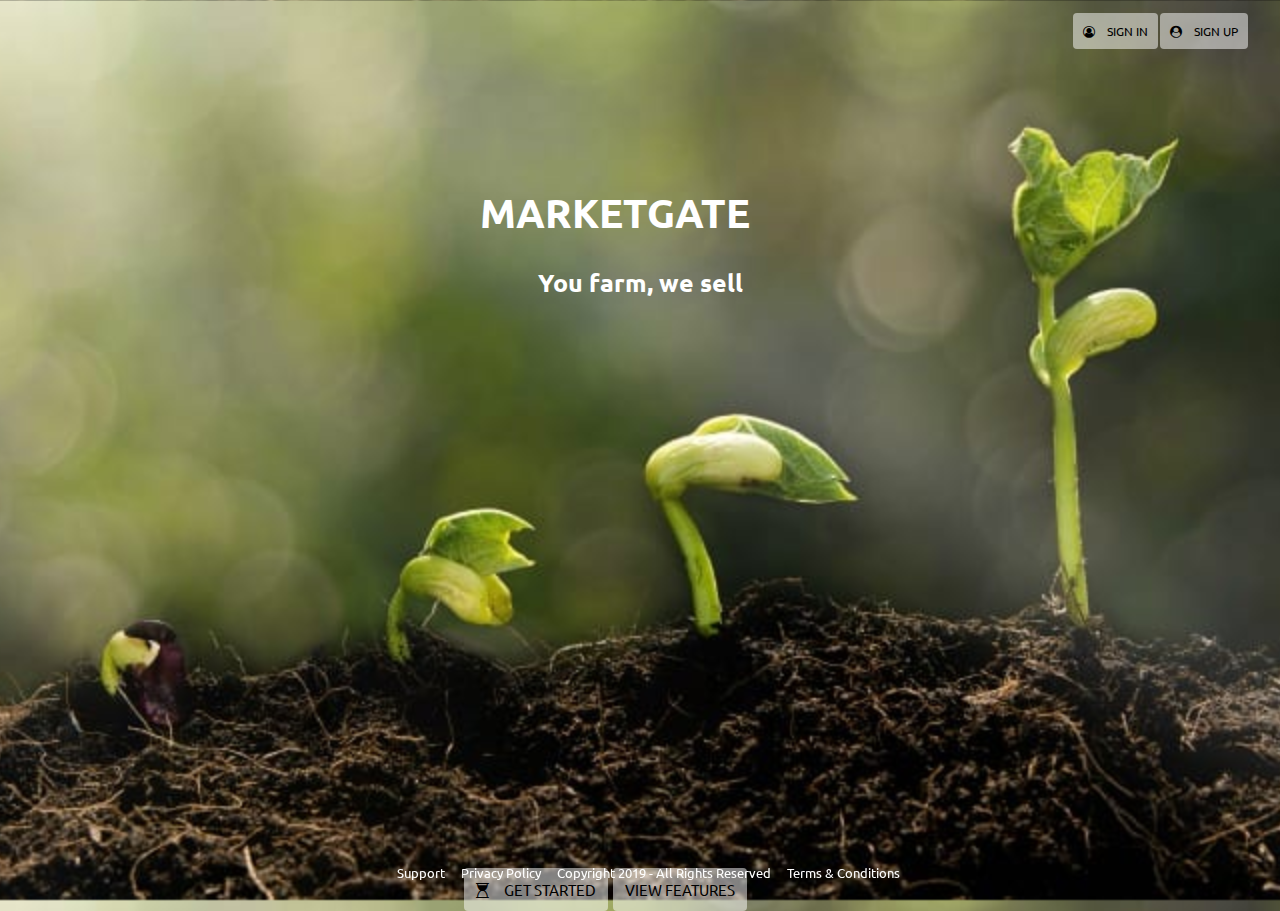
==== index.html @ 3963a67e "Add files via upload" ====
<DOCTYPE html>
<title></title>
<header>
<link rel="stylesheet" href="https://cdnjs.cloudflare.com/ajax/libs/font-awesome/4.7.0/css/font-awesome.min.css">
<link rel="stylesheet" type="text/css" href="//fonts.googleapis.com/css?family=Ubuntu" />
</header>
<style>
body {
    background-position: center;
    background-size: cover;
    background-image: url("background.jpg");
    max-height: 100%;
    color:white;
}
button{
  font-family: "Ubuntu";
  font-size: 12px;
  background-color: rgba(255,255,255, 0.5);
  border: none;
  color: black;
  padding: 10px 10px;
  border-radius: 4px;
}
button:hover {
background-color: rgba(0, 0, 0, 0.5);
color: white;
}
#footer{
  font-family:'Ubuntu';
  bottom: 19px;
  font-size:13px;
  width: 100%;
  position:fixed;
  text-align:center;
}
#footer a{
  text-decoration: none;
  color: white;
}
#footer a:hover{
  color: green;
}
</style>
<body>
<a href="signin.html"><button style="margin: -20px -50px; diplay:inline; position:relative; top: 14px; left:88.2%;"><i class="fa fa-user-circle-o"></i>&emsp;SIGN IN</button></a>
<a href="signup.html"><button style="margin: -20px -50px; diplay:inline; position:relative; top: 14px; left:96%;"><i class="fa fa-user-circle"></i>&emsp;SIGN UP</button></a>
<h1 style="text-align:center; font-family:'Ubuntu'; font-size:40px;  margin-top: 160px; "><strong>MARKETGATE  &emsp;</strong></h1>
<h1 style="text-align:center; font-family:'Ubuntu'; font-size: 25px;">You farm, we sell</h1>
<br><br>
<a href="signup.html" title="Create an account and test your next big project using Marketgate"><button style="font-size: 15px; padding: 12px 12px; margin: -20px -50px;  position:relative; top:60%; left:40%; "><i class="fa fa-hourglass-start fa-spin"></i>&emsp;GET STARTED</button></a>
<a href="features.html" title="Visit complete features list here"><button style="font-size: 15px; padding: 12px 12px; margin: -20px -50px;  position:relative; top:60%; left:48%">VIEW FEATURES</button></a>

<div id="footer">
  <a href="#" class="text-decoration: none;">Support&emsp;</a>
  <a href="#">Privacy Policy&emsp;</a>
  <p style="display:inline;">Copyright 2019 - All Rights Reserved&emsp;</p>
  <a href="#">Terms & Conditions</a>
</body>
</html>
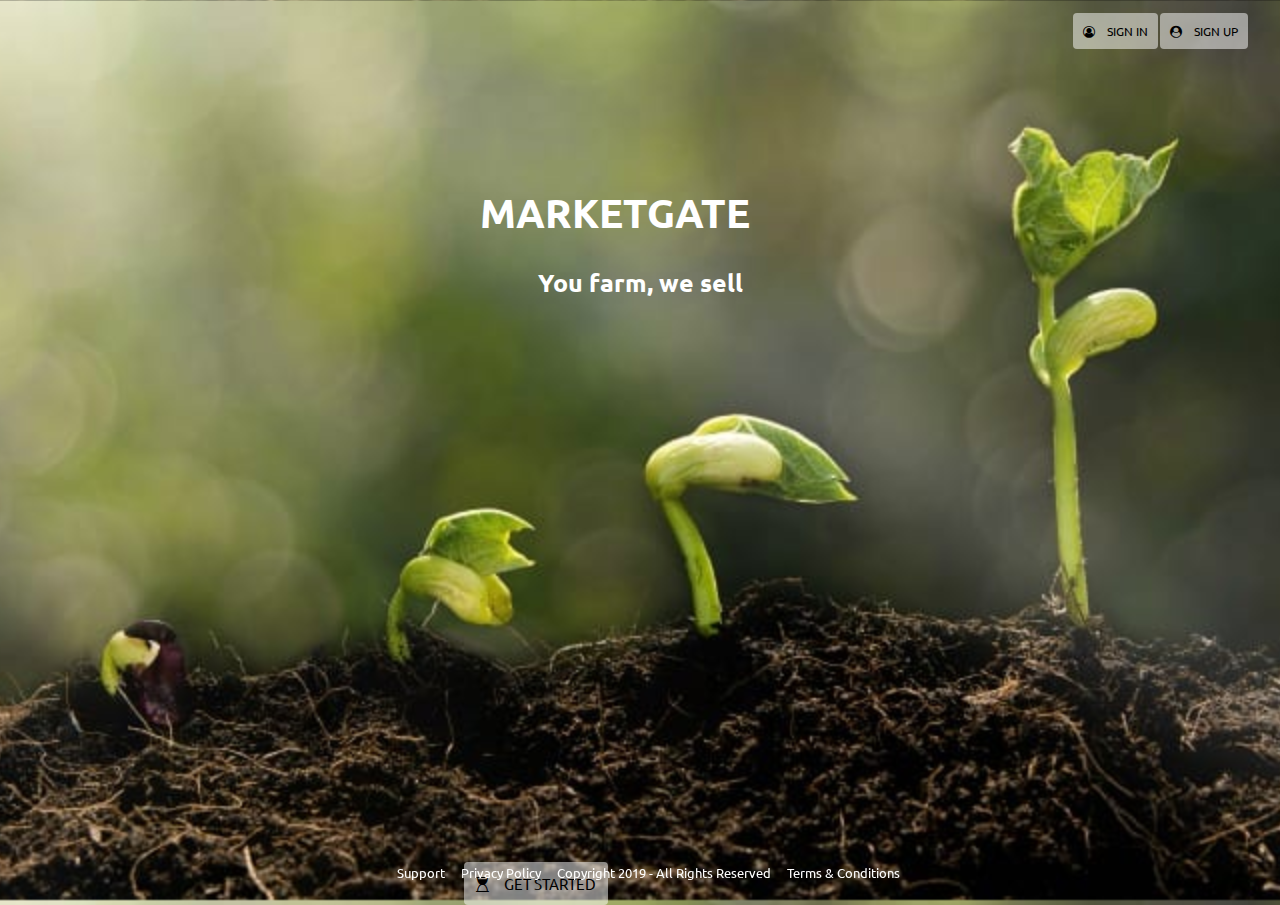
==== commit 4b01acf9: "Update index.html" ====
--- a/index.html
+++ b/index.html
@@ -48,7 +48,6 @@
 <h1 style="text-align:center; font-family:'Ubuntu'; font-size: 25px;">You farm, we sell</h1>
 <br><br>
 <a href="signup.html" title="Create an account and test your next big project using Marketgate"><button style="font-size: 15px; padding: 12px 12px; margin: -20px -50px;  position:relative; top:60%; left:40%; "><i class="fa fa-hourglass-start fa-spin"></i>&emsp;GET STARTED</button></a>
-<a href="features.html" title="Visit complete features list here"><button style="font-size: 15px; padding: 12px 12px; margin: -20px -50px;  position:relative; top:60%; left:48%">VIEW FEATURES</button></a>
 
 <div id="footer">
   <a href="#" class="text-decoration: none;">Support&emsp;</a>
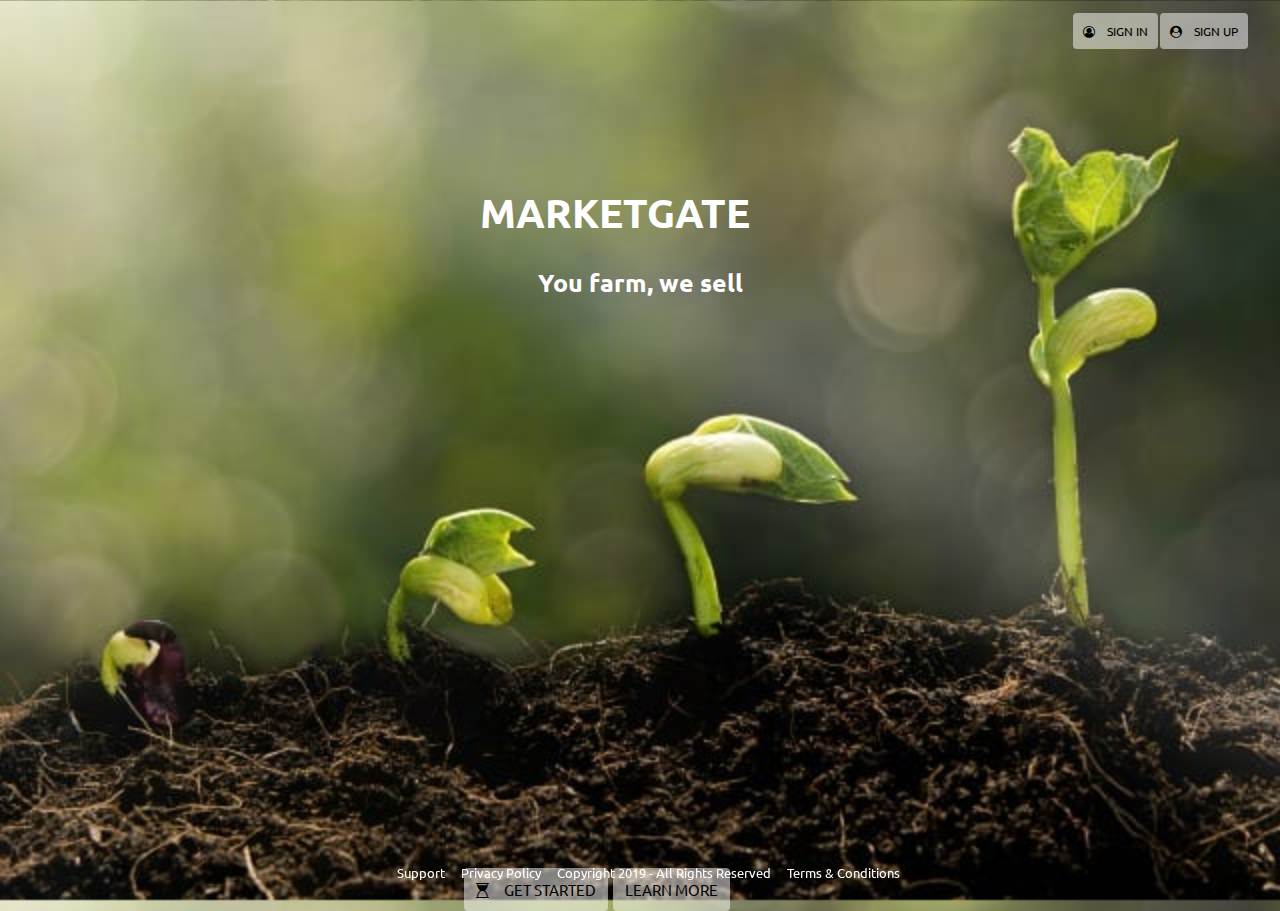
==== commit ab3d86fe: "Update index.html" ====
--- a/index.html
+++ b/index.html
@@ -48,6 +48,7 @@
 <h1 style="text-align:center; font-family:'Ubuntu'; font-size: 25px;">You farm, we sell</h1>
 <br><br>
 <a href="signup.html" title="Create an account and test your next big project using Marketgate"><button style="font-size: 15px; padding: 12px 12px; margin: -20px -50px;  position:relative; top:60%; left:40%; "><i class="fa fa-hourglass-start fa-spin"></i>&emsp;GET STARTED</button></a>
+<a href="#" title="Visit complete features list here"><button style="font-size: 15px; padding: 12px 12px; margin: -20px -50px;  position:relative; top:60%; left:48%">LEARN MORE</button></a>
 
 <div id="footer">
   <a href="#" class="text-decoration: none;">Support&emsp;</a>
